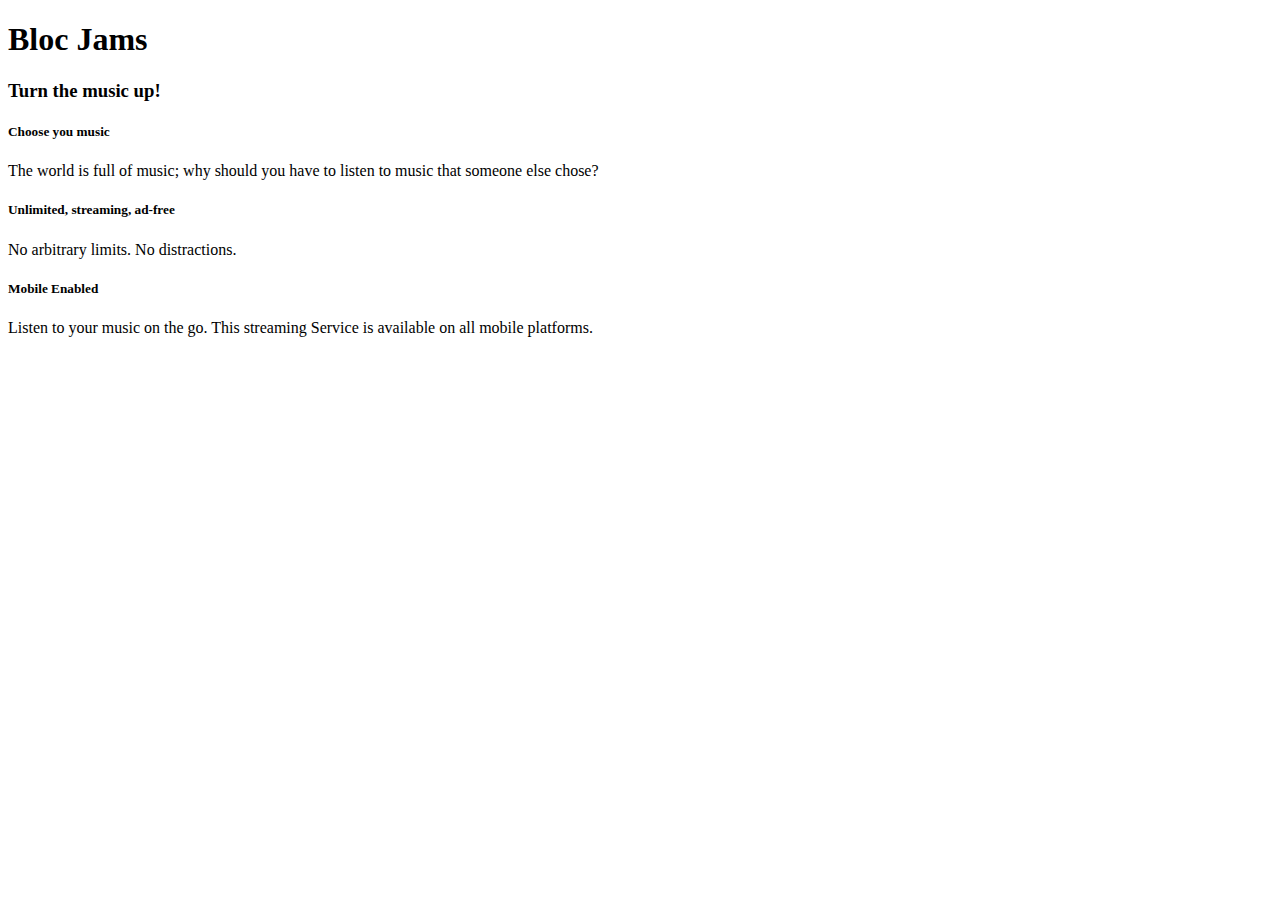
==== index.html @ cc333e54 "Refactored to Symantic HTML as per Checkpoint 2 assignment" ====
<!DOCTYPE html>
<html>
<head>
  <title>Bloc Jams</title>
</head>
<body>
    <nav> <! -- NAVIGATION BAR -->
    </nav>
    <header> <! -- HERO SECTION -->
        <h1>Bloc Jams</h1>
        <h3>Turn the music up!</h3>
    </header>
    <section> <! -- SELLING POINTS -->
        <div>
            <h5>Choose you music</h5>
            <p>The world is full of music; why should you have to listen to music that someone else chose?</p>
        </div>
        <div>
            <h5>Unlimited, streaming, ad-free</h5>
            <p>No arbitrary limits.  No distractions.</p>
        </div>
        <div>
            <h5>Mobile Enabled</h5>
            <p>Listen to your music on the go.  This streaming Service is available on all mobile platforms.</p>
        </div>
    </section>
</body>
</html>
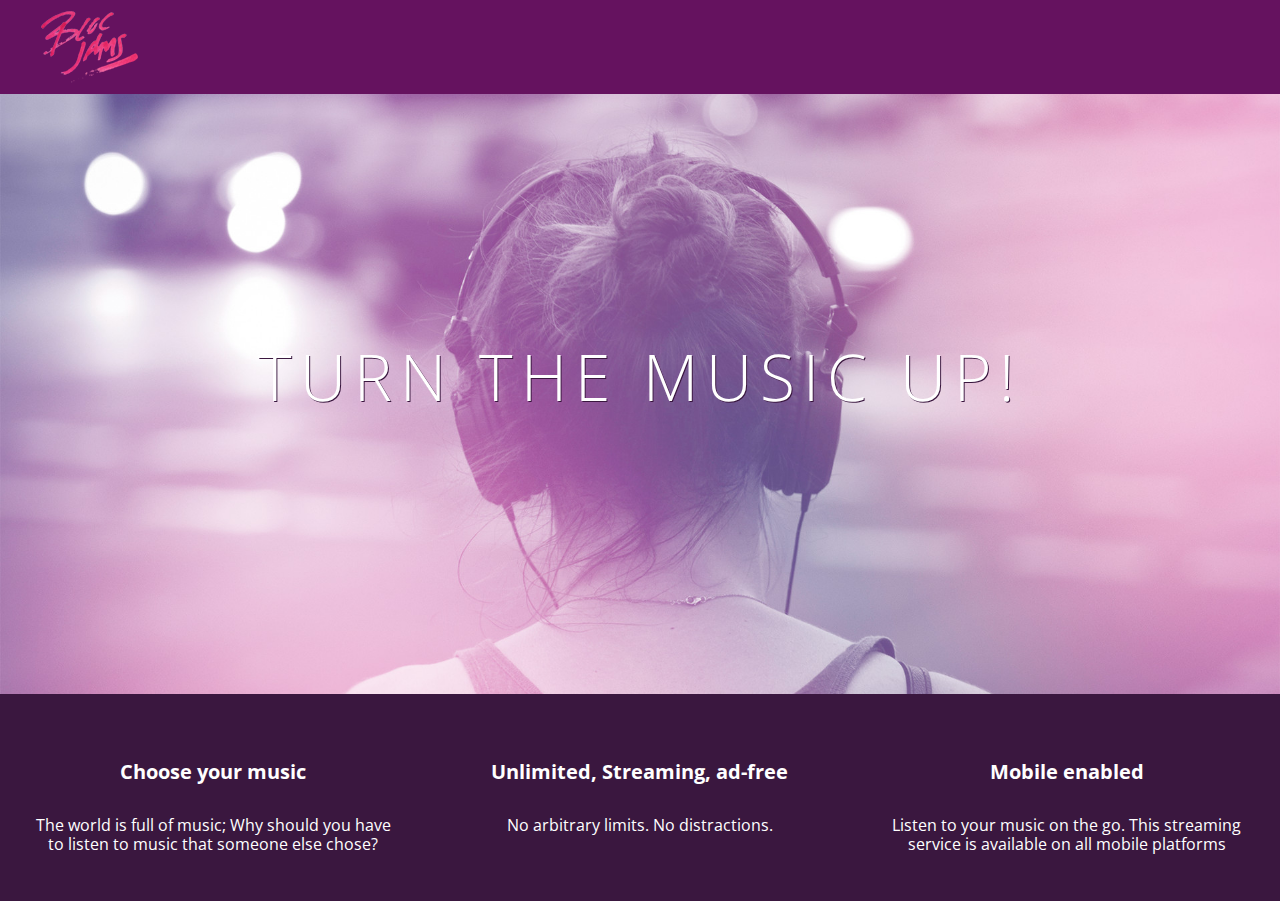
==== commit 1ce21b26: "finished checkpoint 3 lesson. Updating base landing page" ====
--- a/index.html
+++ b/index.html
@@ -2,27 +2,36 @@
 <html>
 <head>
   <title>Bloc Jams</title>
+  <link rel="stylesheet" type="text/css" href="https://fonts.googleapis.com/css?family=Open+Sans:400,800,600,700,300">
+  <link rel="stylesheet" type="text/css" href="https://code.ionicframework.com/ionicons/2.0.1/css/ionicons.min.css">
+  <link rel="stylesheet" type="text/css" href="styles/normalize.css">
+  <link rel="stylesheet" type="text/css" href="styles/main.css">
 </head>
-<body>
-    <nav> <! -- NAVIGATION BAR -->
+
+<body class="landing">
+      <nav class="navbar"> <!-- nav bar -->
+        <img src="assets/images/bloc_jams_logo.png" alt="bloc jams logo" class="logo">
     </nav>
-    <header> <! -- HERO SECTION -->
-        <h1>Bloc Jams</h1>
-        <h3>Turn the music up!</h3>
-    </header>
-    <section> <! -- SELLING POINTS -->
-        <div>
-            <h5>Choose you music</h5>
-            <p>The world is full of music; why should you have to listen to music that someone else chose?</p>
+
+    <section class="hero-content"> <!-- HERO SECTION -->
+        <h1 class="hero-title">Turn the music up!</h1>
+    </section>
+    <section class="selling-points">
+        <div class="point">
+          <span class="ion-music-note"></span>
+            <h5 class="point-title">Choose your music</h5>
+            <p class="point-description">The world is full of music; Why should you have to listen to music that someone else chose?</p>
         </div>
-        <div>
-            <h5>Unlimited, streaming, ad-free</h5>
-            <p>No arbitrary limits.  No distractions.</p>
+        <div class="point">
+          <span class="ion-radio-waves"></span>
+            <h5 class="point-title">Unlimited, Streaming, ad-free</h5>
+            <p class="point-description">No arbitrary limits.  No distractions.</p>
         </div>
-        <div>
-            <h5>Mobile Enabled</h5>
-            <p>Listen to your music on the go.  This streaming Service is available on all mobile platforms.</p>
-        </div>
+        <div class="point">
+          <span class="ion-iphone"></span>
+          <h5 class="point-title">Mobile enabled</h5>
+          <p class="point-description">Listen to your music on the go.  This streaming service is available on all mobile platforms</p>
     </section>
+
 </body>
 </html>
--- a/styles/main.css
+++ b/styles/main.css
@@ -0,0 +1,77 @@
+html{
+  height: 100%; /*makes sure our HTML takes up 100% of the browser window */
+  font-size: 100%;
+    }
+
+body{
+  font-family: 'Open Sans';/*Sets our font to the "Open Sans" typeface */
+  color: white;            /*Sets the text color to white */
+  min-height:100%;         /*says the height of the body must be, at minimum, 100% of the window */
+}
+
+body.landing{
+  background-color: rgb(58,23,63);/*Sets the background color to an RGB value (see below) */
+}
+
+.navbar {
+  padding: 0.5rem;
+  background-color: rgb(101,18,95);
+}
+
+.navbar .logo {
+  position: relative; /*positioning will be explained in a resource*/
+  left: 2rem;
+}
+.hero-content{
+  position: relative; /*positioning will be explained in a resource */
+  min-height: 600px; /*hero content element must be at least 600 pixels*/
+  background-image: url(../assets/images/bloc_jams_bg.jpg);
+  background-repeat: no-repeat;
+  background-position: center center;
+  background-size: cover;
+}
+
+.hero-content .hero-title{
+  position: absolute; /* positioning wil be explained in a resource*/
+  top: 40%;           /* positioning will be explained in a resource*/
+  -webkit-transform: translateY(-50%);
+  -moz-transform: translateY(-50%);
+  -ms-transform: translateY(-50%);
+  transform: translateY(-50%);
+  width: 100%; /*makes sure the title inhabits the full width of the container */
+  text-align: center; /*aligns the text in the horizontal center of the element*/
+  font-size: 4rem; /*specifies the size of the font in root em units */
+  font-weight: 300; /*makes the font thinner or lighter weight*/
+  text-transform: uppercase; /*transforms the tex to be all uppercase*/
+  letter-spacing: 0.5rem; /*puts 0.5 ems worth of space between each letter*/
+  text-shadow: 1px 1px 0px rgb(58,23,63); /*creates a shadow underneath the text for readability ove the image */
+
+}
+
+.selling-points {
+  position: relative;
+  display: table;
+  width:100%;
+  -webkit-box-sizing: border-box;
+  -moz-box-sizing: border-box;
+  box-sizing: border-box; /* will explain in a resource */
+}
+
+.point{
+  display: table-cell;
+  position: relative;
+  width: 33.3%;
+  padding: 2rem;
+  text-align: center;
+}
+
+.point .point-title{
+  font-size: 1.25rem;
+}
+
+.ion-music-note,
+.ion-radio-waves,
+.ion-iphone{
+  color: rgb(233,50,117);
+  font-size: 5rem;
+}
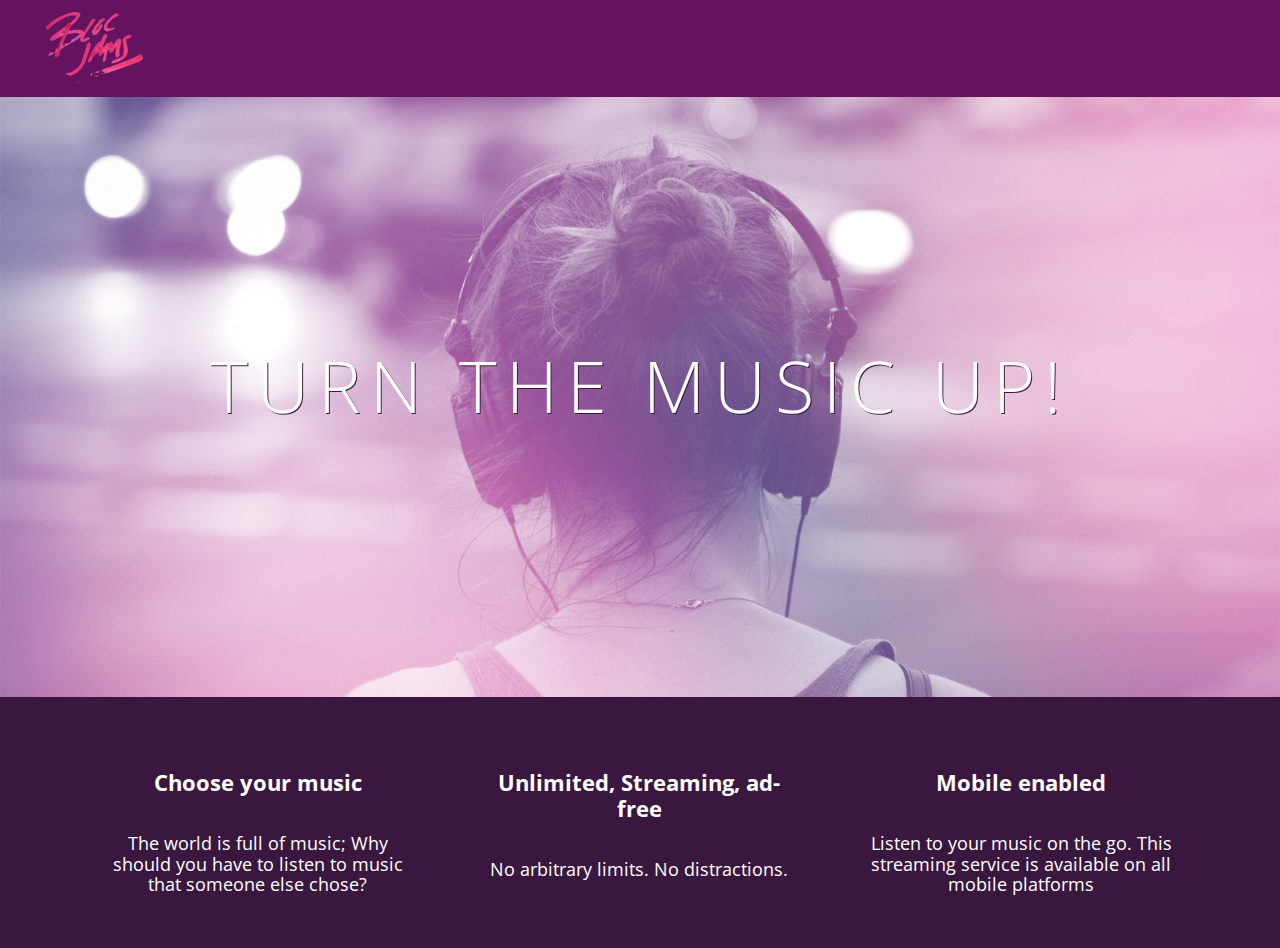
==== commit a94b6263: "Checkpoint 4 adding .clearfix completed" ====
--- a/index.html
+++ b/index.html
@@ -2,10 +2,12 @@
 <html>
 <head>
   <title>Bloc Jams</title>
+  <meta name="viewport" content="width=device-width", initial-scale=1">
   <link rel="stylesheet" type="text/css" href="https://fonts.googleapis.com/css?family=Open+Sans:400,800,600,700,300">
   <link rel="stylesheet" type="text/css" href="https://code.ionicframework.com/ionicons/2.0.1/css/ionicons.min.css">
   <link rel="stylesheet" type="text/css" href="styles/normalize.css">
   <link rel="stylesheet" type="text/css" href="styles/main.css">
+  <link rel="stylesheet" type="text/css" href="styles/landing.css">
 </head>
 
 <body class="landing">
@@ -16,18 +18,18 @@
     <section class="hero-content"> <!-- HERO SECTION -->
         <h1 class="hero-title">Turn the music up!</h1>
     </section>
-    <section class="selling-points">
-        <div class="point">
+    <section class="selling-points container clearfix">
+        <div class="point column third">
           <span class="ion-music-note"></span>
             <h5 class="point-title">Choose your music</h5>
             <p class="point-description">The world is full of music; Why should you have to listen to music that someone else chose?</p>
         </div>
-        <div class="point">
+        <div class="point column third">
           <span class="ion-radio-waves"></span>
             <h5 class="point-title">Unlimited, Streaming, ad-free</h5>
             <p class="point-description">No arbitrary limits.  No distractions.</p>
         </div>
-        <div class="point">
+        <div class="point column third">
           <span class="ion-iphone"></span>
           <h5 class="point-title">Mobile enabled</h5>
           <p class="point-description">Listen to your music on the go.  This streaming service is available on all mobile platforms</p>
--- a/styles/main.css
+++ b/styles/main.css
@@ -1,3 +1,9 @@
+*, *::before, *::after{
+  -moz-box-sizing: border-box;
+  -webkit-box-sizing:border-box;
+  box-sizing: border-box;
+}
+
 html{
   height: 100%; /*makes sure our HTML takes up 100% of the browser window */
   font-size: 100%;
@@ -9,10 +15,6 @@
   min-height:100%;         /*says the height of the body must be, at minimum, 100% of the window */
 }
 
-body.landing{
-  background-color: rgb(58,23,63);/*Sets the background color to an RGB value (see below) */
-}
-
 .navbar {
   padding: 0.5rem;
   background-color: rgb(101,18,95);
@@ -22,56 +24,41 @@
   position: relative; /*positioning will be explained in a resource*/
   left: 2rem;
 }
-.hero-content{
-  position: relative; /*positioning will be explained in a resource */
-  min-height: 600px; /*hero content element must be at least 600 pixels*/
-  background-image: url(../assets/images/bloc_jams_bg.jpg);
-  background-repeat: no-repeat;
-  background-position: center center;
-  background-size: cover;
+
+.container {
+  margin: 0 auto;
+  max-width: 64rem;
 }
 
-.hero-content .hero-title{
-  position: absolute; /* positioning wil be explained in a resource*/
-  top: 40%;           /* positioning will be explained in a resource*/
-  -webkit-transform: translateY(-50%);
-  -moz-transform: translateY(-50%);
-  -ms-transform: translateY(-50%);
-  transform: translateY(-50%);
-  width: 100%; /*makes sure the title inhabits the full width of the container */
-  text-align: center; /*aligns the text in the horizontal center of the element*/
-  font-size: 4rem; /*specifies the size of the font in root em units */
-  font-weight: 300; /*makes the font thinner or lighter weight*/
-  text-transform: uppercase; /*transforms the tex to be all uppercase*/
-  letter-spacing: 0.5rem; /*puts 0.5 ems worth of space between each letter*/
-  text-shadow: 1px 1px 0px rgb(58,23,63); /*creates a shadow underneath the text for readability ove the image */
-
+/*Medium and small screens (640px)*/
+@media( min-width: 640px ){
+  html { font-size: 112%; }
+  .column{
+    float: left;
+    padding-left: 1rem;
+    padding-right: 1rem;
+  }
+  .column.full {width: 100%; }
+  .column.two-thirds {width: 66.7%;}
+  .column.half { width: 50%;}
+  .column.third {width: 33.3%;}
+  .column.fourth{ width: 25%;}
+  .column.flow-opposite {float: right;}
 }
 
-.selling-points {
-  position: relative;
-  display: table;
-  width:100%;
-  -webkit-box-sizing: border-box;
-  -moz-box-sizing: border-box;
-  box-sizing: border-box; /* will explain in a resource */
+
+
+/*Large screens (1024px)*/
+@media( min-width): 1024px ){
+  html { font-size: 112%; };
 }
 
-.point{
-  display: table-cell;
-  position: relative;
-  width: 33.3%;
-  padding: 2rem;
-  text-align: center;
+.clearfix::before,
+.clearfix::after {
+  content:" ";
+  display: table;
 }
 
-.point .point-title{
-  font-size: 1.25rem;
+.clearfix::after {
+  clear:both;
 }
-
-.ion-music-note,
-.ion-radio-waves,
-.ion-iphone{
-  color: rgb(233,50,117);
-  font-size: 5rem;
-}
--- a/styles/landing.css
+++ b/styles/landing.css
@@ -0,0 +1,50 @@
+body.landing{
+  background-color: rgb(58,23,63);/*Sets the background color to an RGB value (see below) */
+}
+
+.hero-content{
+  position: relative; /*positioning will be explained in a resource */
+  min-height: 600px; /*hero content element must be at least 600 pixels*/
+  background-image: url(../assets/images/bloc_jams_bg.jpg);
+  background-repeat: no-repeat;
+  background-position: center center;
+  background-size: cover;
+}
+
+.hero-content .hero-title{
+  position: absolute; /* positioning wil be explained in a resource*/
+  top: 40%;           /* positioning will be explained in a resource*/
+  -webkit-transform: translateY(-50%);
+  -moz-transform: translateY(-50%);
+  -ms-transform: translateY(-50%);
+  transform: translateY(-50%);
+  width: 100%; /*makes sure the title inhabits the full width of the container */
+  text-align: center; /*aligns the text in the horizontal center of the element*/
+  font-size: 4rem; /*specifies the size of the font in root em units */
+  font-weight: 300; /*makes the font thinner or lighter weight*/
+  text-transform: uppercase; /*transforms the tex to be all uppercase*/
+  letter-spacing: 0.5rem; /*puts 0.5 ems worth of space between each letter*/
+  text-shadow: 1px 1px 0px rgb(58,23,63); /*creates a shadow underneath the text for readability ove the image */
+
+}
+
+.selling-points {
+  position: relative;
+}
+
+.point{
+  position: relative;
+  padding: 2rem;
+  text-align: center;
+}
+
+.point .point-title{
+  font-size: 1.25rem;
+}
+
+.ion-music-note,
+.ion-radio-waves,
+.ion-iphone{
+  color: rgb(233,50,117);
+  font-size: 5rem;
+}
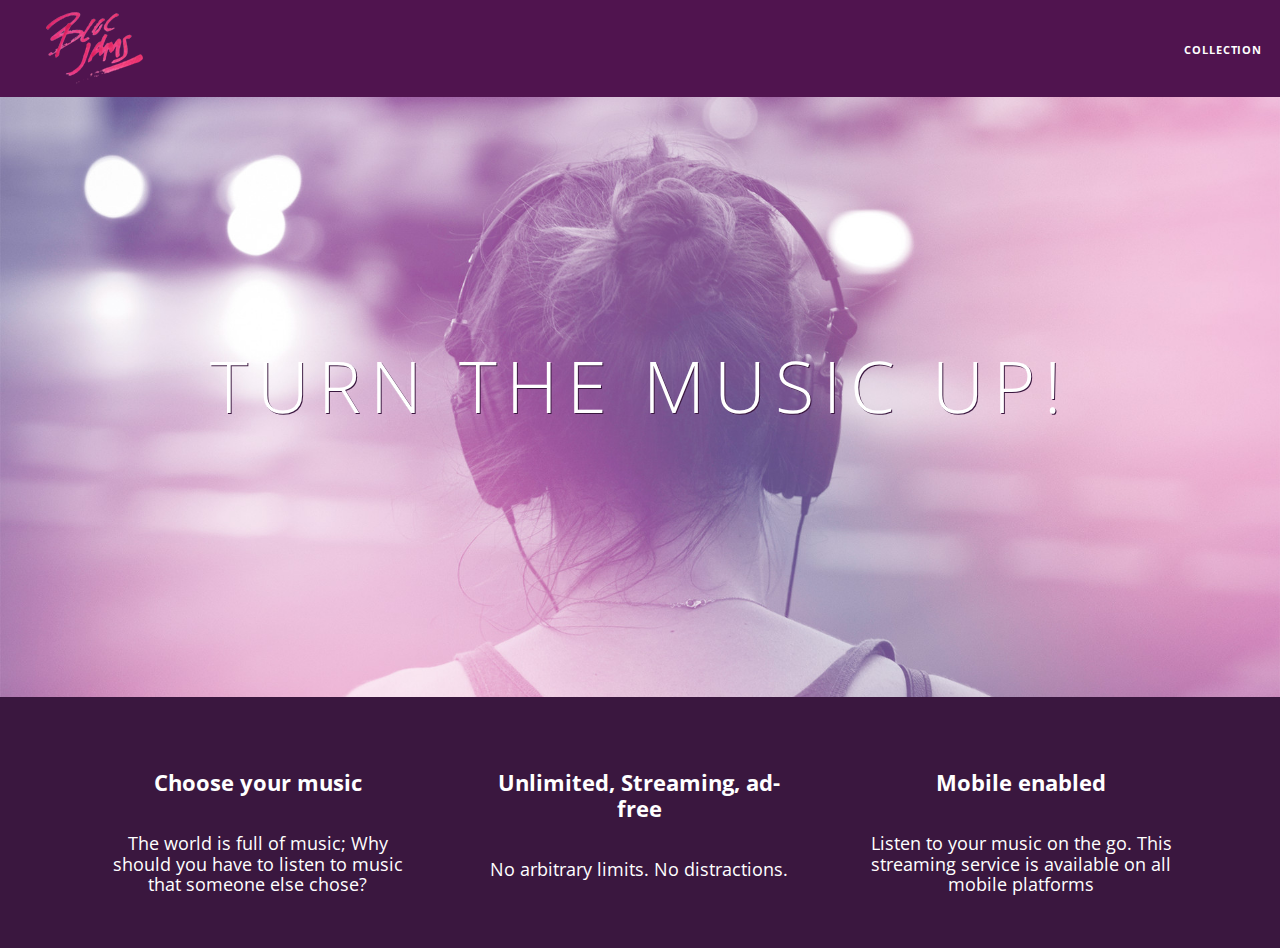
==== commit 7888dcd6: "End of Checkpoint 5 work" ====
--- a/index.html
+++ b/index.html
@@ -2,7 +2,7 @@
 <html>
 <head>
   <title>Bloc Jams</title>
-  <meta name="viewport" content="width=device-width", initial-scale=1">
+  <meta name="viewport" content="width=device-width" initial-scale="1">
   <link rel="stylesheet" type="text/css" href="https://fonts.googleapis.com/css?family=Open+Sans:400,800,600,700,300">
   <link rel="stylesheet" type="text/css" href="https://code.ionicframework.com/ionicons/2.0.1/css/ionicons.min.css">
   <link rel="stylesheet" type="text/css" href="styles/normalize.css">
@@ -12,7 +12,12 @@
 
 <body class="landing">
       <nav class="navbar"> <!-- nav bar -->
-        <img src="assets/images/bloc_jams_logo.png" alt="bloc jams logo" class="logo">
+        <a href="index.html" class="logo">
+          <img src="assets/images/bloc_jams_logo.png" alt="bloc jams logo">
+        </a>
+        <div class="links-container">
+          <a href="collection.html" class="navbar-link">collection</a>
+        </div>
     </nav>
 
     <section class="hero-content"> <!-- HERO SECTION -->
--- a/styles/main.css
+++ b/styles/main.css
@@ -16,13 +16,50 @@
 }
 
 .navbar {
+  position: relative;
   padding: 0.5rem;
-  background-color: rgb(101,18,95);
+
+  /* #1 added opacity to be able to see new background elements*/
+  background-color: rgba(101,18,95,0.5);
+  /* #2 creates a z-axis allowing this to be on TOP of other objects*/
+  z-index: 1;
 }
 
 .navbar .logo {
   position: relative; /*positioning will be explained in a resource*/
   left: 2rem;
+  cursor: pointer; /* produces a finger-pointer icon when you hover over the logo */
+}
+.navbar .links-container {
+  display: table;
+  position: absolute;
+  top: 0;
+  right: 0;
+  height: 100px;
+  color: white;
+}
+
+.links-container .navbar-link{
+  display: table-cell;
+  position: relative;
+  height: 100%;
+  padding-left: 1rem;
+  padding-right: 1rem;
+  /* #3 centers nav links vertically in containers*/
+  vertical-align: middle;
+  color: white;
+  font-size: 0.625rem;
+  letter-spacing: 0.05rem;
+  font-weight: 700;
+  text-transform: uppercase;
+  /* #4  Eliminates underline on link*/
+  text-decoration: none;
+  cursor: pointer;
+}
+
+/* #5  Changes When Hovered*/
+.links-container .navbar-link:hover {
+  color: rgb(233,50,117);
 }
 
 .container {
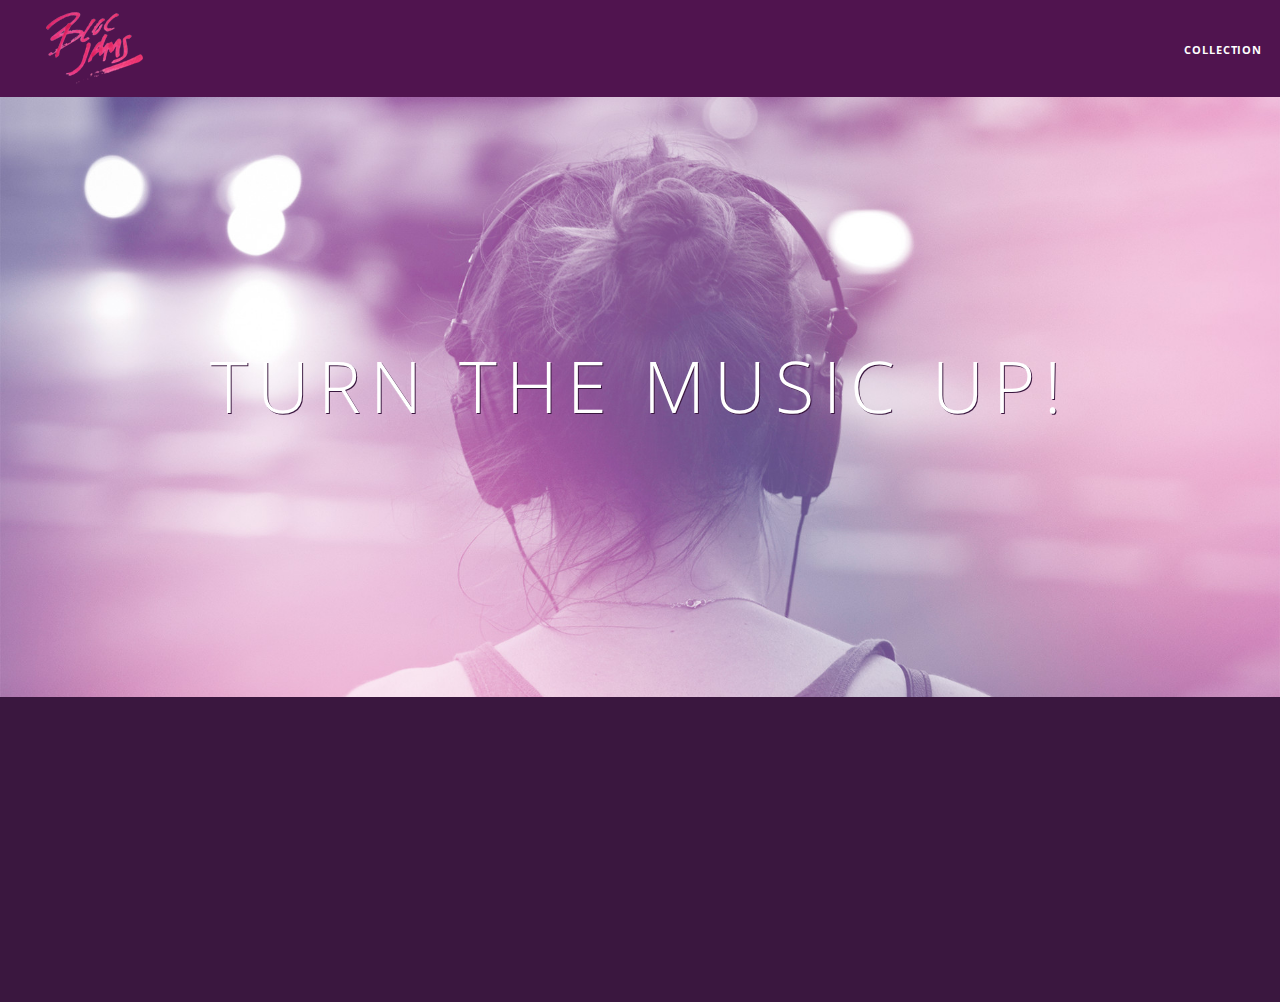
==== commit 5c13d3ec: "added first script to animate selling points" ====
--- a/index.html
+++ b/index.html
@@ -39,6 +39,6 @@
           <h5 class="point-title">Mobile enabled</h5>
           <p class="point-description">Listen to your music on the go.  This streaming service is available on all mobile platforms</p>
     </section>
-
+<script src="scripts/landing.js"> </script>
 </body>
 </html>
--- a/styles/main.css
+++ b/styles/main.css
@@ -62,9 +62,17 @@
   color: rgb(233,50,117);
 }
 
+.links-container .navbar-link:active{
+  background-color: white;
+}
+
 .container {
   margin: 0 auto;
   max-width: 64rem;
+}
+
+.container.narrow{
+  max-width: 56rem;
 }
 
 /*Medium and small screens (640px)*/
--- a/styles/landing.css
+++ b/styles/landing.css
@@ -33,9 +33,19 @@
 }
 
 .point{
-  position: relative;
-  padding: 2rem;
-  text-align: center;
+    position: relative;
+    padding: 2rem;
+    text-align: center;
+    opacity: 0;
+    -webkit-transform: scaleX(0.9) translateY(3rem);
+    -moz-transform: scaleX(0.9) translateY(3rem);
+    transform: scaleX(0.9) translateY(3rem);
+    -webkit-transition: all 0.25s ease-in-out;
+    -moz-transition: all 0.25s ease-in-out;
+    transition: all 0.25s ease-in-out;
+    -webkit-transition-delay: 0.2s;
+    -moz-transition-delay: 0.2s;
+    transition-delay: 0.2s;
 }
 
 .point .point-title{
